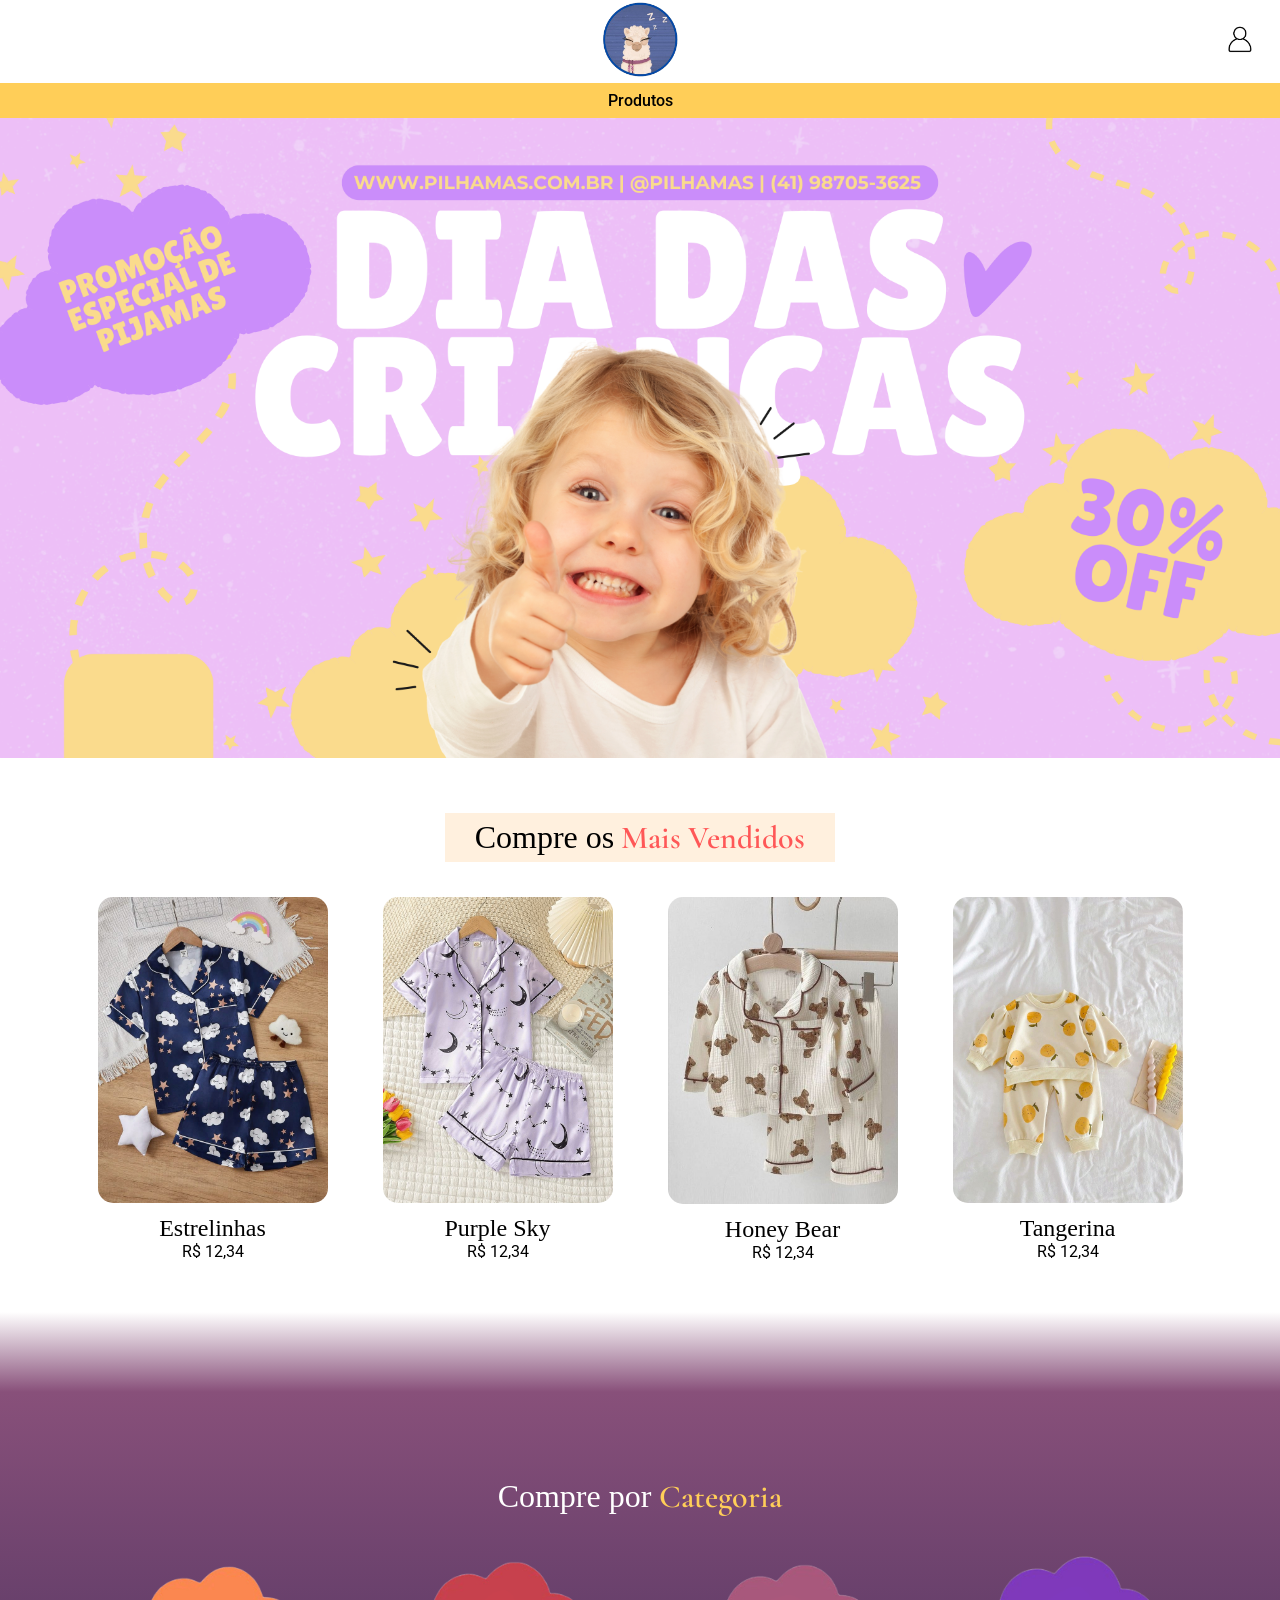
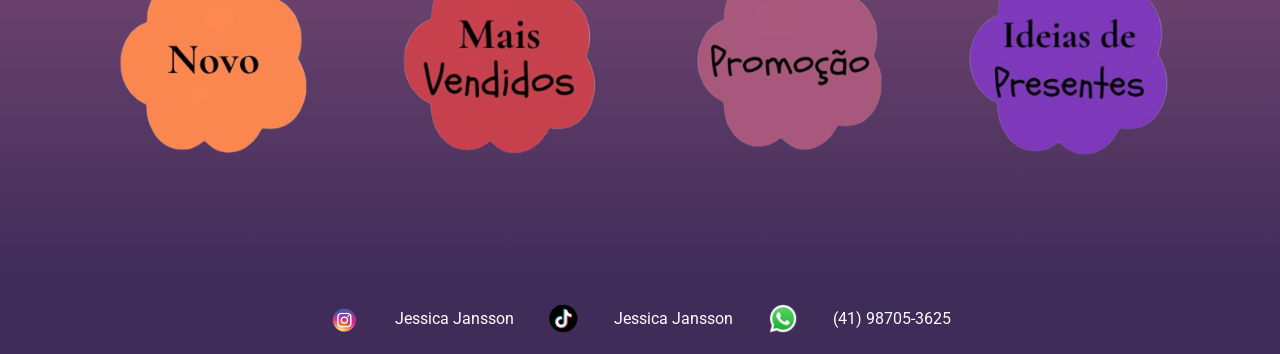
==== index.html @ 10700312 "adição dos arquivos" ====
<!DOCTYPE html>
<html lang="pt-BR">
<head>
    <meta charset="UTF-8">
    <meta name="viewport" content="width=device-width, initial-scale=1.0">
    <title>Pilhamas</title> <!-- nome da pag-->
    <link rel="stylesheet" href="style.css"> <!-- linkagem com o css-->
    <link rel="preconnect" href="https://fonts.google.com/"> <!-- fonte-->
</head>
<body>
    <header class="header">
        <div class="esquerda"></div> <!-- só para criar um espaço vaizio para usar no display grid-->
        <div class="logo">
            <a href="index.html"><img src="imagens/logo.png" alt="logo"></a><!-- logo principal-->
        </div>
        <div class="icones"> <!-- login-->
            <a href="cadastro.html"><img src="imagens/perfil.png" alt="perfil"></a>
        </div>
    </header>

    <main>
        <nav class="navbar"> <!-- Barra de navegação-->
            <a href="produtos.html">Produtos</a><!-- links para as abas-->
        </nav>
        <div class="banner">
            <img src="imagens/banner30des.png" alt="banner"> <!-- banner-->
        </div>

        <section class="bloco-mais-vendidos">
            <h2 class="compre">Compre os<span class="vendido-categoria"> Mais Vendidos</span></h2> <!-- titulo dos mais vendidos-->

            <div class="sesao"><!-- produtos-->
                <div class="produtos">
                    <img src="pijamas/pi1.jpg" alt="pijama 1">
                    <p class="nome-produto">Estrelinhas</p>
                    <p class="valor-produto">R$ 12,34</p>
                </div>
                <div class="produtos">
                    <img src="pijamas/pi2.jpg" alt="pijama 2">
                    <p class="nome-produto">purple sky</p>
                    <p class="valor-produto">R$ 12,34</p>
                </div>
                <div class="produtos">
                    <img src="pijamas/pi3.jpg" alt="pijama 3">
                    <p class="nome-produto">honey bear</p>
                    <p class="valor-produto">R$ 12,34</p>
                </div>
                <div class="produtos">
                    <img src="pijamas/pi4.jpg" alt="pijama 4">
                    <p class="nome-produto">Tangerina</p>
                    <p class="valor-produto">R$ 12,34</p>
                </div>
            </div>
        </section>
        <div class="branco"></div> <!-- para criar um degrade de branco para roxo-->

        <section class="bloco-categorias"><!-- categorias-->
            <h2 class="comprec">Compre por <span class="vendido-cat">Categoria</span></h2>
            <div class="sesao">
                <div class="produtos">
                    <img src="imagens/categoria/novo.png">
                </div>
                <div class="produtos">
                    <img src="imagens/categoria/mais-vendidos.png">
                </div>
                <div class="produtos">
                    <img src="imagens/categoria/promocao.png">
                </div>
                <div class="produtos">
                    <img src="imagens/categoria/ideias.png">
                </div>
            </div>
        </section>
    </main>

    <footer class="footer">
        <div class="contatos">
            <a href="https://www.instagram.com/jessicaejansson/" class="contatos"> <!-- link para direcionamento para a conta do instagram-->
                <img src="imagens/contato/insta.png" alt="Instagram">
                Jessica Jansson
            </a>
            <a href="https://www.tiktok.com/@jessicaejansson" class="contatos"> <!-- link para direcionamento para a conta do tiktok-->
                <img src="imagens/contato/tiktok.png" alt="TikTok">
                Jessica Jansson
            </a>
            <a href="https://wa.me/5541987053625" class="contatos"> <!-- link para direcionamento para a conta do whats -->
                <img src="imagens/contato/whats.png" alt="WhatsApp">
                (41) 98705-3625
            </a>
        </div>
    </footer>
    <script src="script.js"></script>
</body>
</html>
---- style.css ----
@import url('https://fonts.googleapis.com/css2?family=Cormorant+Garamond:ital,wght@0,300..700;1,300..700&family=Roboto:ital,wght@0,100..900;1,100..900&family=Schoolbell&display=swap'); /* importa fontes externas do Google Fonts */
* {
    margin: 0; /* zera a margem externa do elemento */
    padding: 0; /* zera o espaçamento interno do elemento */
    box-sizing: border-box; /* muda a forma como o tamanho do elemento é calculado */
}

body{
    font-family: 'Roboto'; /* define a fonte usada no texto */
    background-color: #ffffff; /* define a cor de fundo */
    color: #000000; /* define a cor do texto */
}



.header{
    display: grid; /* grid faz com q seja uma "tabela"*/ 
    grid-template-columns: 1fr auto 1fr;
    align-items: center;/*alinha vferticalmente*/ 
    padding: 2px 20px; /* espaçamento interno do elemento */
}
.header .logo{ 
    display: flex; /* define o modelo de exibição */
    justify-content: center; /* controla o alinhamento horizontal (para o centro)*/
}
.header .logo img{ /*logo do pilhamas*/
    height: 75px; /* define a altura */
}
.header .icones{
    display: flex; /* define o modelo de exibição */
    justify-content: flex-end; /* controla o alinhamento horizontal (para o centro) */
}
.header .icones img { /*carrinho e perfil*/
    margin-left: 15px; /* define a margem esquerda */
    cursor: pointer; /* muda o tipo do cursor (mouse => mãozinha) */
    width: 40px; /* define a largura */
}



.navbar{
    background-color: #ffce58; /* cor de fundo */
    display: flex; /* define o modelo de exibição */
    justify-content: center; /* controla o alinhamento horizontal  */
    gap: 20px; /* espaço entre itens */
    padding: 3px 0px; /* espaçamento interno do elemento */
    width: 100%; /* define a largura */
}
.navbar a{
    font-family: 'roboto'; /*  a fonte usada no texto */
    text-decoration: none; /* tira o sublinhado, riscado etc. */
    color: #000000; /* cor do texto */
    font-weight: 500; /* define a espessura (negrito ou não) da fonte */
    transition: color 0.3s; /* adiciona uma transição suave em animações */
    padding: 5px 10px; /* espaçamento interno do elemento */
    border-radius: 10px; /* arredonda os cantos */
}
.navbar a:hover {
    color: #000; /* cor do texto */
    background-color: #e87d25; /* cor de fundo */
    transform: scale(1.05); /* aplica transformação de aumentar quando passa o mouse */
}



/*banner principal*/
.banner img{
    width: 100%; /* define a largura */
    max-width: 100%; /*tlargura maxima*/
    height: auto; /* altura */
    display: block; /* define o modelo de exibição */
}



.bloco-mais-vendidos{
    text-align: center; /* alinha o texto  */
    margin: 30px 0; /* define a margem externa do elemento */
}
.compre{
    background-color: #fff0de; /* cor de fundo */
    font-family: "Schoolbell"; /* fonte usada no texto */
    font-weight: 400; /* define a espessura da fonte */
    font-size: 2rem; /* define o tamanho da fonte */
    margin-block: 25px;
    display: inline-block; /* modelo de exibição  */
    padding: 5px 30px; /* espaçamento interno do elemento */
}
.vendido-categoria{
    color: #ff5757; /* cor do texto */
    font-family: "cormorant garamond"; /* define a fonte  */
    font-weight: 600; /* define a espessura da fonte */
    font-size: 2rem; /* define o tamanho da fonte */
}
.sesao{
    display: flex; /* define o modelo de exibição */
    justify-content: center; /* controla o alinhamento horizontal (centro) */
    flex-wrap: wrap;/*quebra a linha se nn tiver espaço*/
    gap:35px; /*da o espaço entre os itens*/ 
    margin-bottom: 40px; /* define a margem inferior */
}
.produtos{
    text-align: center; /* alinha o texto (centro) */
    width: 250px; /* define a largura */
    padding: 10px; /* define o espaçamento interno do elemento */
    transition: transform 0.3s ease; /* adiciona uma transição suave em animações */
}
.produtos:hover {
    transform: scale(1.05); /* aplica transformação de aumentar */
}
.produtos img{
    width: 100%; /* define a largura */
    border-radius: 15px; /* arredonda os cantos */
}
.nome-produto{
    margin-top: 8px; /* define a margem superior */
    font-family: "Schoolbell"; /* fonte usada no texto */
    font-weight: 400; /* define a espessura da fonte */
    font-size: 1.5rem; /* define o tamanho da fonte */
    text-transform: capitalize; /* controla o uso de maiúsculas/minúsculas no texto */
}
.valor-produto{
    font-family: "Roboto"; /* fonte usada no texto */
    font-weight: 400; /* define a espessura da fonte */
}



.branco{
    height: 80px; /* define a altura */
    background: linear-gradient(to bottom, #ffffff, #88507a); /* define fundo (gradiente antes de entrar nas categorias)*/
}


.bloco-categorias{
    background: linear-gradient(to bottom, #88507a, #3f2c59); /* define fundo (gradiente nas categorias) */
    text-align: center; /* alinha o texto (centro) */
    padding: 60px 0; /* define o espaçamento interno do elemento */
    color: white; /* cor do texto */
}
.comprec{
    font-family: "Schoolbell"; /* fonte usada no texto */
    font-weight: 400; /* define a espessura da fonte */
    font-size: 2rem; /* tamanho da fonte */
    margin-block: 25px;
}
.vendido-cat{
    color: #ffce58; /* cor do texto */
    font-family: "cormorant garamond"; /* fonte usada no texto */
    font-weight: 600; /* define a espessura da fonte */
    font-size: 2rem; /* tamanho da fonte */
}



.footer{
    background-color: #3f2c59; /* cor de fundo */
    text-align: center; /* alinha o texto (centro) */
    padding: 20px; /* define o espaçamento interno do elemento */
}
.footer .contatos{
  display: flex; /* define o modelo de exibição */
  justify-content: center; /* controla o alinhamento horizontal */
  align-items: center; /* controla o alinhamento vertical */
  gap: 35px; /* define o espaço entre itens */
  flex-wrap: wrap;
}
.footer a{
    color: #fff; /* cor do texto */
    text-decoration: none; /* tira a decoração do texto */
    font-family: "Roboto"; /* fonte usada no texto */
}
.footer img{
    width: 30px; /* define a largura */
}


/*===================================
                cadastro
===================================*/

.login {
  min-height: 60vh; /* altura mínima do elemento */
  display: flex; /* define o modelo de exibição */
  align-items: center; /* controla o alinhamento vertical */
  justify-content: center; /* controla o alinhamento horizontal */
  background: linear-gradient(to bottom, #ffce58, #fd8951, #c9414d, #a9587a, #3f2c59); /* gradiente do fundo */
  position: relative; /* define o tipo de posicionamento (relative) */
  overflow: hidden; /* controla o que acontece com conteúdo que passa do limite */
}
.caixa-login {
    position: relative; /* define o tipo de posicionamento*/
    z-index: 1; /* controla a ordem de sobreposição dos elementos */
    background-color: #2d1846; /* cor de fundo */
    padding: 40px; /* espaçamento interno do elemento */
    border-radius: 25px; /* arredonda os cantos */
    text-align: center; /* alinha o texto */
    width: 350px; /* define a largura */
    color: #fff; /* cor do texto */
}
.titulo-login {
    font-family: 'Roboto', sans-serif; /* fonte usada no texto */
    font-size: 1.8rem; /* tamanho da fonte */
    margin-bottom: 25px; /* define a margem inferior */
}
.formulario-login input {
    width: 100%; /* define a largura */
    padding: 10px; /* define o espaçamento interno do elemento */
    margin-bottom: 15px; /* define a margem inferior */
    border: none; /* define bordas */
    border-radius: 5px; /* arredonda os cantos */
    font-family: 'Roboto'; /* fonte usada no texto */
    font-size: 1rem; /* tamanho da fonte */
}
.senha {
  position: relative; /* define o tipo de posicionamento */
}
.icone-aparecer {
  position: absolute; /* define o tipo de posicionamento */
  right: 10px;
  top: 50%;
  transform: translateY(-50%); /* aplica transformação girar*/
  cursor: pointer; /* muda o tipo do cursor */
  font-size: 1.2rem; /* tamanho da fonte */
  color: #333; /* cor do texto */
}
.botao-login {
  width: 100%; /* define a largura */
  background-color: #fdb99b; /* cor de fundo */
  color: #000; /* cor do texto */
  border: none; /* tira a borda */
  padding: 10px; /* define o espaçamento interno do elemento */
  border-radius: 5px; /* arredonda os cantos */
  font-weight: bold; /* define a espessura da fonte */
  font-family: 'Roboto'; /* fonte usada no texto */
  cursor: pointer; /* muda o tipo do cursor */
  transition: 0.3s; /* adiciona uma transição suave em animações */
}
.botao-login:hover {
  transform: scale(1.05); /* aplica transformação de aumentar */
  background-color: #ffc5a7; /* cor de fundo */
}
.esqueci-senha {
  display: block; /* define o modelo de exibição  */
  margin: 10px 0; /* define a margem externa do elemento */
  color: #fff; /* cor do texto */
  font-size: 0.9rem; /* tamanho da fonte */
  text-decoration: none; /* tira a decoração */
}
.esqueci-senha:hover {
  text-decoration: underline; /* coloca um sublinhado */
}
.separador {
  display: flex; /* define o modelo de exibição */
  align-items: center; /* controla o alinhamento vertical */
  justify-content: center; /* controla o alinhamento horizontal */
  color: #bbb; /* cor do texto */
  margin: 15px 0; /* define a margem externa do elemento */
  gap: 10px; /* define o espaço entre itens */
}
.separador hr {
  flex: 1;
  border: none ;/* tira a borda */
  border-top: 1px solid #555; /* define apenas a borda superior */
}
.google-login {
  display: flex; /* define o modelo de exibição */
  justify-content: space-between; /* controla o alinhamento horizontal */
  gap: 10px; /* define o espaço entre itens */
}
.botao-google, 
.botao-cadastro {
  flex: 1;
  padding: 10px; /* define o espaçamento interno do elemento */
  border: none; /* tira a borda */
  border-radius: 5px; /* arredonda os cantos */
  font-weight: bold; /* define a espessura da fonte */
  cursor: pointer; /* muda o tipo do cursor */
  font-family: 'Roboto'; /* fonte usada no texto */
  transition: 0.3s; /* adiciona uma transição suave em animações */
}
.botao-google {
  background-color: #fff; /* cor de fundo */
  color: #000; /* cor do texto */
}
.botao-cadastro {
  background-color: #a066cc; /* cor de fundo */
  color: #fff; /* cor do texto */
}
.botao-google:hover,
.botao-cadastro:hover {
  transform: scale(1.05); /* aplica transformação de aumentar  */
}

/* ===================================
        produtos
===================================*/

/* Estilo para cada bloco de categoria */
.categoria-produtos {
    margin: 40px 0; /* define a margem externa do elemento */
    padding: 20px 0; /* define o espaçamento interno do elemento */
    border-bottom: 2px solid #ccc; /* Linha sutil para separar as categorias */
}

.titulo-categoria {
    font-family: "Schoolbell"; /* fonte usada no texto */
    font-weight: 400; /* espessura da fonte */
    font-size: 2.2rem; /* tamanho da fonte */
    color: #3f2c59; /* cor do texto */
    text-align: center; /* alinha o texto (centro) */
    margin-bottom: 30px; /* define a margem inferior */
    padding-bottom: 5px;
}


.linha-produtos {
    display: flex; /* define o modelo de exibição */
    justify-content: center; /* controla o alinhamento horizontal */
    flex-wrap: wrap; /* Permite que os produtos quebrem caso a tela seja menor */
    gap: 30px; /* define o espaço entre itens */
}


.produto {
    text-align: center; /* alinha o texto (centro) */
    width: 250px; /* define a largura */
    padding: 15px; /* espaçamento interno do elemento */
    border: 1px solid #eee; /* define bordas (espessura, estilo, cor) */
    border-radius: 10px; /* arredonda os cantos */
    box-shadow: 0 4px 8px rgba(0, 0, 0, 0.1); /* adiciona uma sombra ao redor do elemento */
    transition: all 0.3s ease; /* adiciona uma transição suave em animações */
    background-color: #fff; /* cor de fundo */
    color: #000; /* cor do texto */
}

.produto:hover {
    transform: translateY(-5px); /* Efeito de elevação sutil */ 
    box-shadow: 0 8px 16px rgba(0, 0, 0, 0.2); /* adiciona uma sombra ao redor do elemento */
    border-color: #ffce58; /* cor da borda */
}

.produto img {
    width: 100%; /* define a largura */
    height: 250px; /* Altura fixa para todas as imagens */
    object-fit: cover; /* Garante que a imagem preencha sem distorcer, cortando se necessário */
    border-radius: 8px; /* arredonda os cantos */
    margin-bottom: 10px; /* define a margem inferior */
}

.produto h3 {
    font-family: "Cormorant Garamond"; /* fonte usada no texto */
    font-weight: 600; /* espessura da fonte */
    font-size: 1.4rem; /* tamanho da fonte */
    margin: 8px 0; /* define a margem externa do elemento */
}

.valor {
    font-weight: bold; /* define a espessura da fonte */
    color: #ff5757; /* define a cor do texto */
    margin-bottom: 15px; /* define a margem inferior */
}

.botao-comprar {
    background-color: #ffce58; /* cor de fundo */
    color: #3f2c59; /* cor do texto */
    border: none; /* tira a borda */
    padding: 10px 20px; /* define o espaçamento interno do elemento */
    border-radius: 5px; /* arredonda os cantos */
    font-weight: bold; /* coloca em negrito */
    cursor: pointer; /* muda o tipo do cursor */
    transition: background-color 0.2s; /* adiciona uma transição suave na cor de fundo */
}

.botao-comprar:hover {
    background-color: #e87d25; /* cor de fundo */
    color: #fff; /* cor do texto */
}
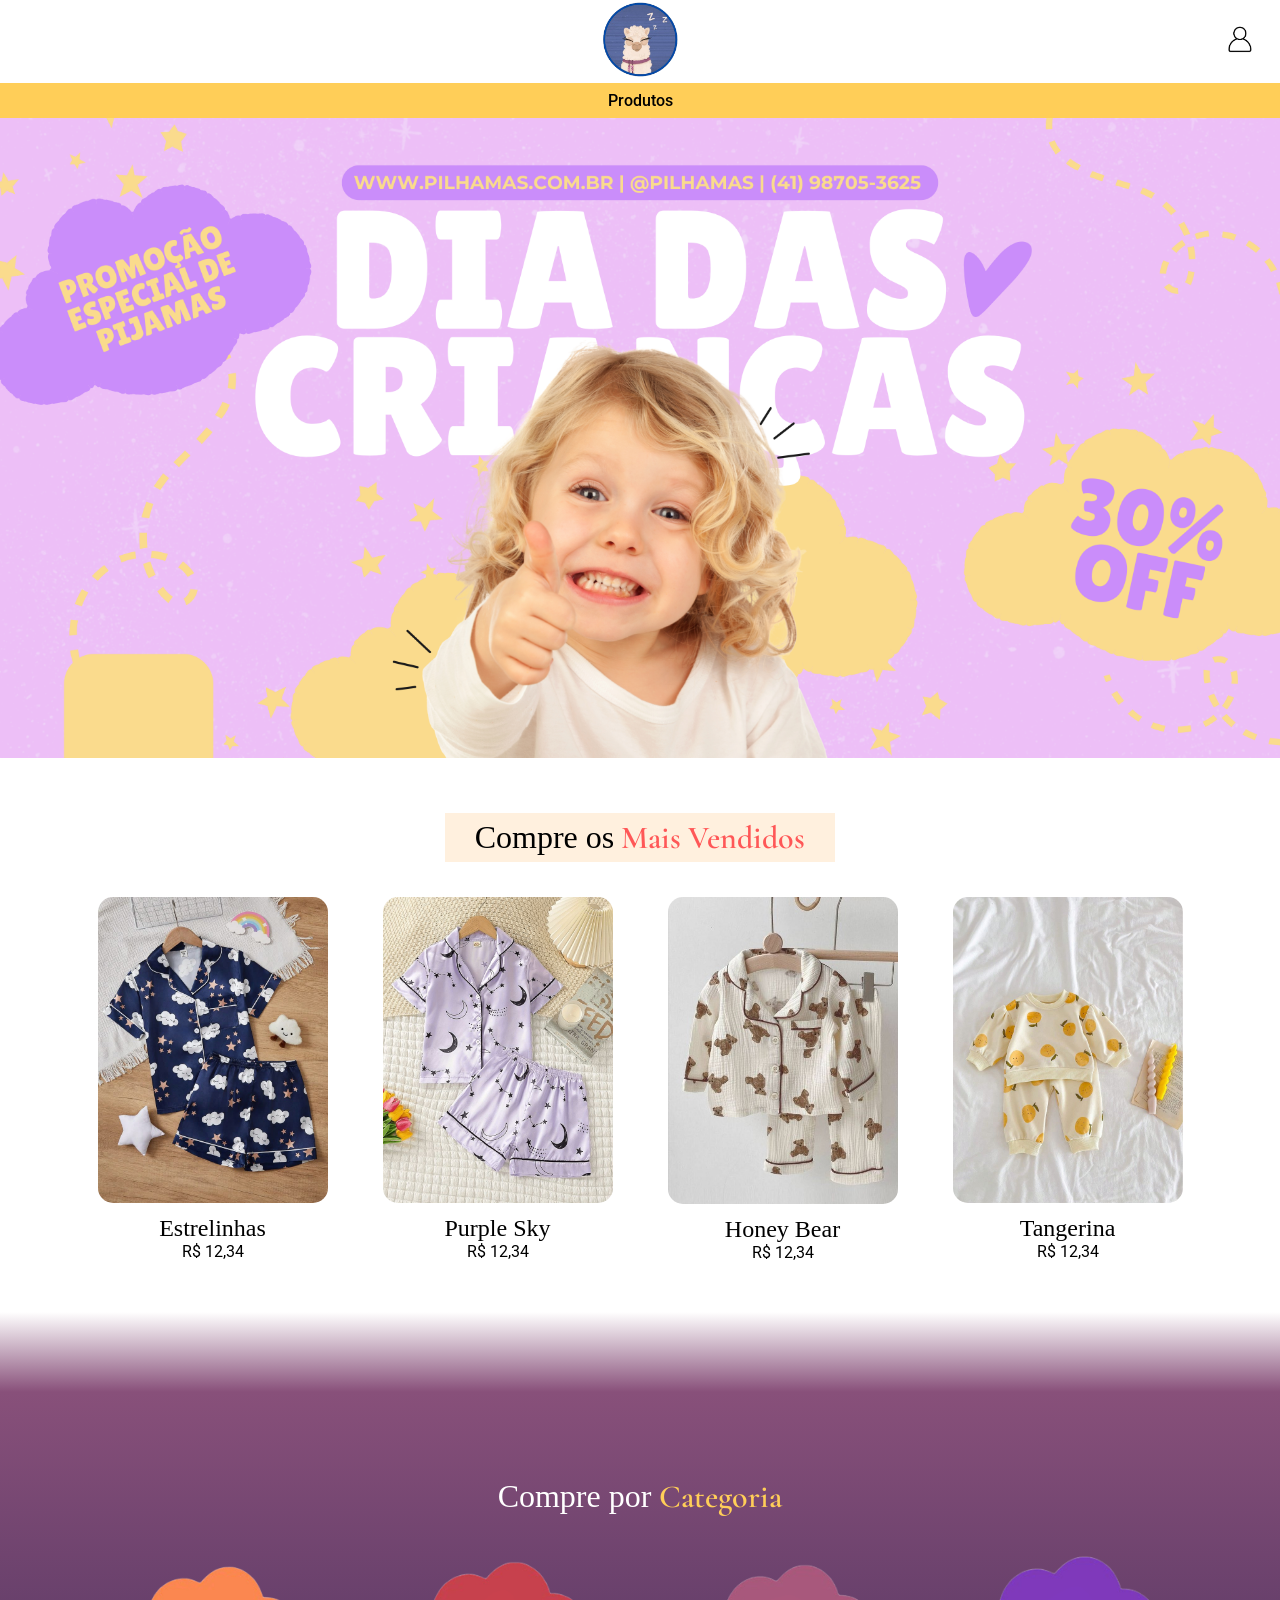
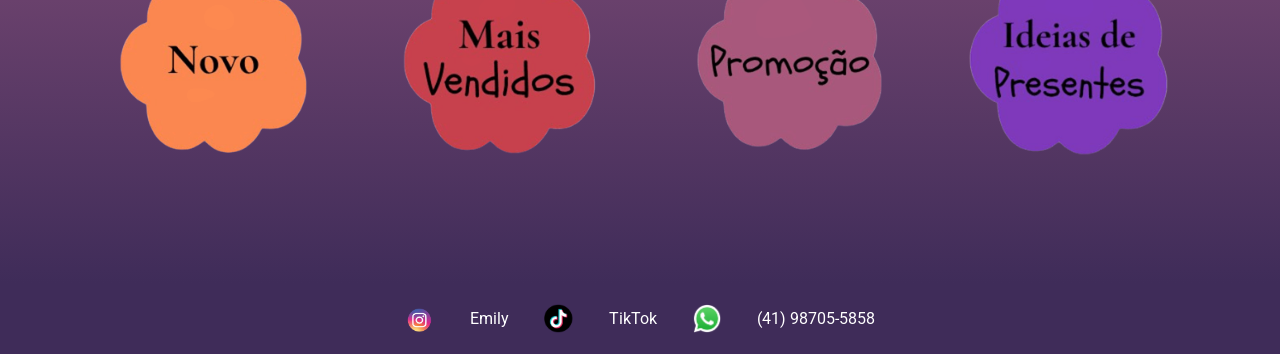
==== commit dbc058d6: "mudança em alguns dados" ====
--- a/index.html
+++ b/index.html
@@ -75,17 +75,17 @@
 
     <footer class="footer">
         <div class="contatos">
-            <a href="https://www.instagram.com/jessicaejansson/" class="contatos"> <!-- link para direcionamento para a conta do instagram-->
+            <a href="https://www.instagram.com/0_._aslan_._0//" class="contatos"> <!-- link para direcionamento para a conta do instagram-->
                 <img src="imagens/contato/insta.png" alt="Instagram">
-                Jessica Jansson
+                Emily
             </a>
-            <a href="https://www.tiktok.com/@jessicaejansson" class="contatos"> <!-- link para direcionamento para a conta do tiktok-->
+            <a href="https://www.tiktok.com" class="contatos"> <!-- link para direcionamento para a conta do tiktok-->
                 <img src="imagens/contato/tiktok.png" alt="TikTok">
-                Jessica Jansson
+                TikTok
             </a>
-            <a href="https://wa.me/5541987053625" class="contatos"> <!-- link para direcionamento para a conta do whats -->
+            <a href="https://wa.me/5541987055858" class="contatos"> <!-- link para direcionamento para a conta do whats -->
                 <img src="imagens/contato/whats.png" alt="WhatsApp">
-                (41) 98705-3625
+                (41) 98705-5858
             </a>
         </div>
     </footer>
